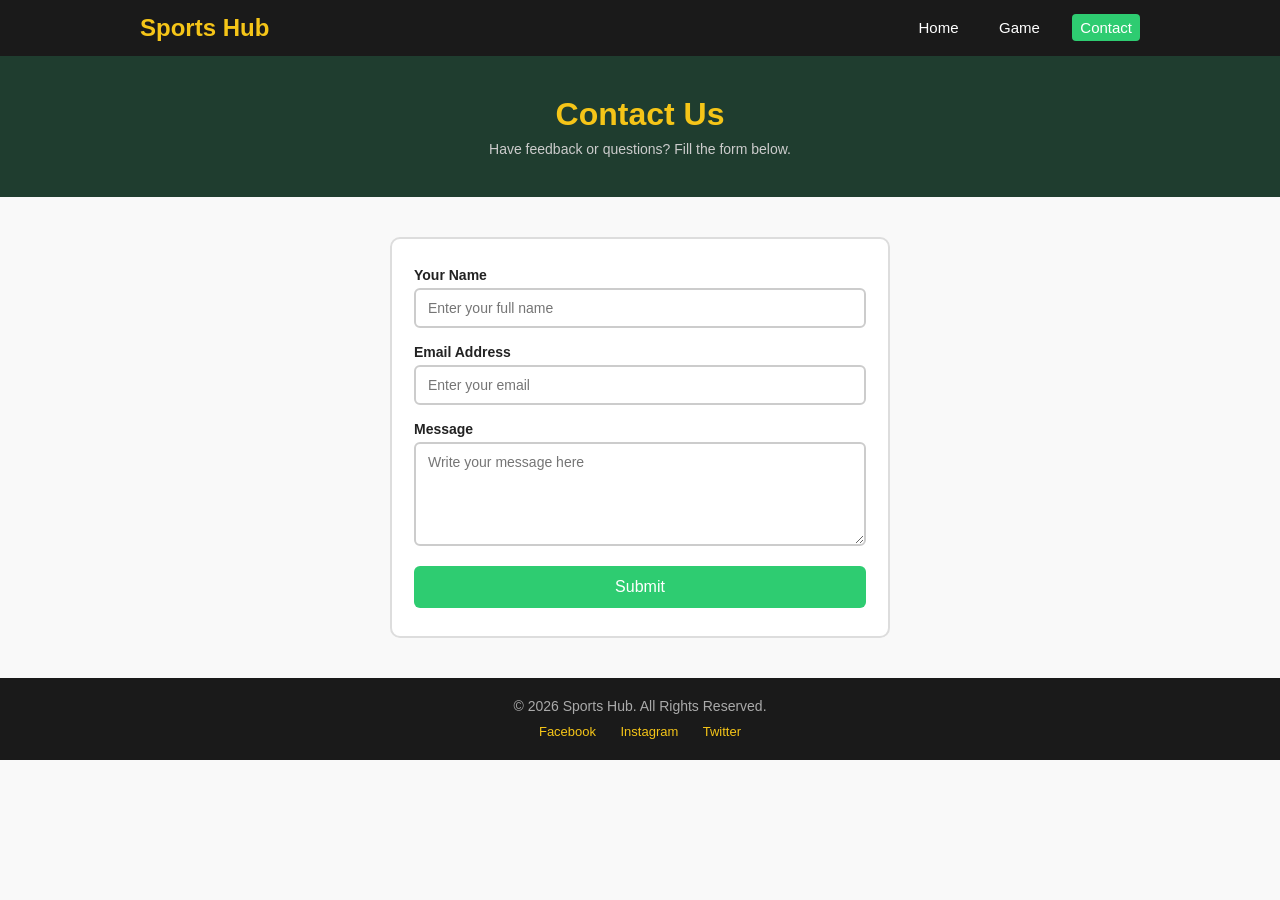
==== contact.html @ 27be4f6a "Refactor contact form structure and elements" ====
<!DOCTYPE html>
<html lang="en">
<head>
  <meta charset="UTF-8" />
  <meta name="viewport" content="width=device-width, initial-scale=1.0"/>
  <title>Sports Hub - Contact</title>
  <link rel="stylesheet" href="./CSS/style.css" />
</head>
<body>

<header>
  <div class="navbar">
    <h1 class="logo">Sports Hub</h1>
    <nav>
      <a href="index.html">Home</a>
      <a href="game.html">Game</a>
      <a href="contact.html" class="active">Contact</a>
    </nav>
  </div>
</header>

<div class="page-top">
  <h2>Contact Us</h2>
  <p>Have feedback or questions? Fill the form below.</p>
</div>

<div class="form-wrapper">

  <form id="contactForm">

    <div class="form-group">
      <label for="name">Your Name</label>
      <input type="text" id="name" placeholder="Enter your full name" />
      <span class="error-msg" id="name-error">Name cannot be empty</span>
    </div>

    <div class="form-group">
      <label for="email">Email Address</label>
      <input type="text" id="email" placeholder="Enter your email" />
      <span class="error-msg" id="email-error">Enter a valid email</span>
    </div>

    <div class="form-group">
      <label for="message">Message</label>
      <textarea id="message" rows="5" placeholder="Write your message here"></textarea>
      <span class="error-msg" id="message-error">Message cannot be empty</span>
    </div>

    <button type="submit" class="btn btn-full">Submit</button>

    <div id="form-result" class="form-result"></div>

  </form>

</div>

<footer>
    <p>© 2026 Sports Hub. All Rights Reserved.</p>
    <div class="footer-links">
      <a href="https://www.facebook.com/ICC" target="_blank">Facebook</a>
      <a href="https://www.instagram.com/efootball" target="_blank">Instagram</a>
      <a href="https://x.com/fifaworldcup" target="_blank">Twitter</a>
    </div>
  </footer>

<script src="./JS/contact.js"></script>
</body>
</html>
---- CSS/style.css ----
* {
  margin: 0;
  padding: 0;
  box-sizing: border-box;
}

body {
  font-family: Arial, sans-serif;
  background-color: #f9f9f9;
  color: #222;
}

header {
  background-color: #1a1a1a;
  padding: 14px 30px;
}

.navbar {
  display: flex;
  justify-content: space-between;
  align-items: center;
  max-width: 1000px;
  margin: auto;
}

.logo {
  color: #f5c518;
  font-size: 24px;
  font-weight: bold;
}

nav a {
  color: white;
  text-decoration: none;
  margin-left: 20px;
  font-size: 15px;
  padding: 5px 8px;
  border-radius: 4px;
}

nav a:hover,
nav a.active {
  background-color: #2ecc71;
}

.hero {
  background-color: #1f3d2f;
  color: white;
  text-align: center;
  padding: 80px 20px;
}

.hero h2 {
  font-size: 40px;
  color: #f5c518;
  margin-bottom: 12px;
}

.hero p {
  font-size: 16px;
  color: #ccc;
  margin-bottom: 24px;
}

.btn {
  background-color: #2ecc71;
  color: white;
  border: none;
  padding: 10px 22px;
  border-radius: 6px;
  font-size: 15px;
  cursor: pointer;
  text-decoration: none;
  display: inline-block;
  font-family: inherit;
}

.btn:hover {
  background-color: #27ae60;
}

.btn-gray {
  background-color: #555;
  margin-top: 12px;
}

.btn-gray:hover {
  background-color: #333;
}

.btn-full {
  width: 100%;
  padding: 12px;
  font-size: 16px;
}

.topics {
  max-width: 1000px;
  margin: 50px auto;
  padding: 0 20px;
  text-align: center;
}

.topics h2,
.team h2 {
  font-size: 32px;
  margin-bottom: 6px;
}

.subtitle {
  color: #777;
  margin-bottom: 28px;
  font-size: 14px;
}

.topics-grid {
  display: grid;
  grid-template-columns: repeat(auto-fit, minmax(160px, 1fr));
  gap: 16px;
}

.topic-card {
  background-color: white;
  border: 2px solid #2ecc71;
  border-radius: 8px;
  padding: 20px 14px;
}

.topic-card:hover {
  background-color: #eafaf1;
}

.topic-card h3 {
  font-size: 17px;
  margin-bottom: 6px;
}

.topic-card p {
  font-size: 13px;
  color: #555;
}

.team {
  background-color: #f0f0f0;
  padding: 50px 20px;
  text-align: center;
}

.team-grid {
  display: flex;
  justify-content: center;
  gap: 28px;
  flex-wrap: wrap;
  margin-top: 28px;
}

.member-card {
  background-color: white;
  border: 2px solid #ddd;
  border-radius: 10px;
  padding: 28px 22px;
  width: 230px;
  text-align: center;
}

.member-card:hover {
  border-color: #2ecc71;
}

.avatar {
  width: 68px;
  height: 68px;
  border-radius: 50%;
  background-color: #2ecc71;
  color: white;
  font-size: 22px;
  font-weight: bold;
  display: flex;
  align-items: center;
  justify-content: center;
  margin: 0 auto 12px;
}

.member-card h3 {
  font-size: 17px;
  margin-bottom: 6px;
}

.role {
  background-color: #2ecc71;
  color: white;
  padding: 3px 10px;
  border-radius: 12px;
  font-size: 12px;
  display: inline-block;
  margin-bottom: 8px;
}

.member-card p {
  font-size: 13px;
  color: #555;
}

footer {
  background-color: #1a1a1a;
  color: #aaa;
  text-align: center;
  padding: 20px;
}

footer p {
  margin-bottom: 8px;
  font-size: 14px;
}

.footer-links a {
  color: #f5c518;
  text-decoration: none;
  margin: 0 10px;
  font-size: 13px;
}

.footer-links a:hover {
  color: white;
}

.page-top {
  background-color: #1f3d2f;
  color: white;
  text-align: center;
  padding: 40px 20px;
}

.page-top h2 {
  font-size: 32px;
  color: #f5c518;
  margin-bottom: 8px;
}

.page-top p {
  font-size: 14px;
  color: #ccc;
}

.game-box {
  max-width: 660px;
  margin: 36px auto;
  padding: 28px 22px;
  background-color: white;
  border: 2px solid #ddd;
  border-radius: 10px;
}

.game-box h3 {
  font-size: 22px;
  margin-bottom: 6px;
}

.game-box > p {
  font-size: 14px;
  color: #555;
  margin-bottom: 18px;
}

.score-area {
  display: flex;
  justify-content: center;
  gap: 50px;
  background-color: #f0f0f0;
  padding: 14px;
  border-radius: 8px;
  margin-bottom: 20px;
  text-align: center;
}

.score-label {
  display: block;
  font-size: 12px;
  color: #888;
  font-weight: bold;
  margin-bottom: 4px;
}

.score-num {
  display: block;
  font-size: 36px;
  font-weight: bold;
  color: #2ecc71;
  transition: transform 0.2s;
}

.score-num.bump {
  transform: scale(1.4);
}

.goal-net {
  display: flex;
  border: 3px solid #333;
  border-radius: 4px;
  height: 78px;
  background-color: #e8f5e9;
  overflow: hidden;
}

.net-cell {
  flex: 1;
  display: flex;
  align-items: center;
  justify-content: center;
  font-size: 13px;
  font-weight: bold;
  color: #aaa;
  border-right: 2px dashed #ccc;
}

.net-cell:last-child {
  border-right: none;
}

.net-cell.goal-flash {
  background-color: #f5c518;
  color: #111;
}

.net-cell.save-flash {
  background-color: #ffcccc;
  color: #c0392b;
}

.gk-row {
  display: flex;
  justify-content: center;
  margin: 10px 0 16px;
}

.gk {
  width: 46px;
  height: 46px;
  border-radius: 50%;
  background-color: #2ecc71;
  color: white;
  font-size: 13px;
  font-weight: bold;
  display: flex;
  align-items: center;
  justify-content: center;
  transition: transform 0.4s ease;
}

.btn-row {
  display: flex;
  justify-content: center;
  gap: 12px;
  margin: 10px 0 14px;
}

.num-btn-row {
  display: flex;
  justify-content: center;
  gap: 10px;
  margin: 12px 0;
  flex-wrap: wrap;
}

.circle-btn {
  width: 50px;
  height: 50px;
  border-radius: 50%;
  padding: 0;
  font-size: 18px;
  font-weight: bold;
}

.result-box {
  min-height: 42px;
  padding: 10px 12px;
  border-radius: 6px;
  font-size: 15px;
  font-weight: bold;
  margin: 10px 0;
  text-align: center;
}

.result-box.goal,
.result-box.run {
  background-color: #d5f5e3;
  color: #1e8449;
}

.result-box.miss,
.result-box.out {
  background-color: #fde8e8;
  color: #c0392b;
}

.history-box {
  background-color: #f9f9f9;
  border: 1px solid #ddd;
  border-radius: 6px;
  padding: 12px 14px;
  margin: 14px 0;
}

.history-box h4 {
  font-size: 13px;
  color: #555;
  margin-bottom: 8px;
}

.history-box ul {
  list-style: none;
  display: flex;
  flex-wrap: wrap;
  gap: 6px;
}

.history-box ul li {
  background-color: white;
  border: 1px solid #ccc;
  border-radius: 4px;
  padding: 3px 10px;
  font-size: 12px;
  color: #333;
}

.vs-box {
  display: flex;
  justify-content: center;
  align-items: center;
  gap: 22px;
  background-color: #f0f0f0;
  padding: 14px;
  border-radius: 8px;
  margin: 14px 0;
  text-align: center;
}

.vs-side p {
  font-size: 12px;
  color: #888;
  margin-bottom: 4px;
}

.big-num {
  font-size: 52px;
  font-weight: bold;
  color: #2ecc71;
  display: block;
}

.vs-text {
  font-size: 20px;
  font-weight: bold;
  color: #bbb;
}

.form-wrapper {
  max-width: 500px;
  margin: 40px auto;
  padding: 28px 22px;
  background-color: white;
  border: 2px solid #ddd;
  border-radius: 10px;
}

.form-group {
  margin-bottom: 16px;
}

.form-group label {
  display: block;
  font-size: 14px;
  font-weight: bold;
  margin-bottom: 5px;
}

.form-group input,
.form-group textarea {
  width: 100%;
  padding: 10px 12px;
  border: 2px solid #ccc;
  border-radius: 6px;
  font-size: 14px;
  font-family: Arial, sans-serif;
  resize: vertical;
}

.form-group input:focus,
.form-group textarea:focus {
  outline: none;
  border-color: #2ecc71;
}

.form-group input.error-border,
.form-group textarea.error-border {
  border-color: #e74c3c;
}

.error-msg {
  display: none;
  color: #e74c3c;
  font-size: 12px;
  margin-top: 4px;
}

.error-msg.show {
  display: block;
}

.form-result {
  margin-top: 14px;
  padding: 12px;
  border-radius: 6px;
  font-weight: bold;
  text-align: center;
  font-size: 14px;
  display: none;
}

.form-result.success,
.form-result.error-result {
  display: block;
}

@media (max-width: 600px) {
  .topics-grid {
    grid-template-columns: repeat(auto-fit, minmax(160px, 1fr));
  }

  .hero h2 {
    font-size: 26px;
  }

  .navbar {
    flex-direction: column;
    gap: 10px;
  }

  .score-area {
    gap: 20px;
  }

  .btn-row {
    flex-wrap: wrap;
  }
}
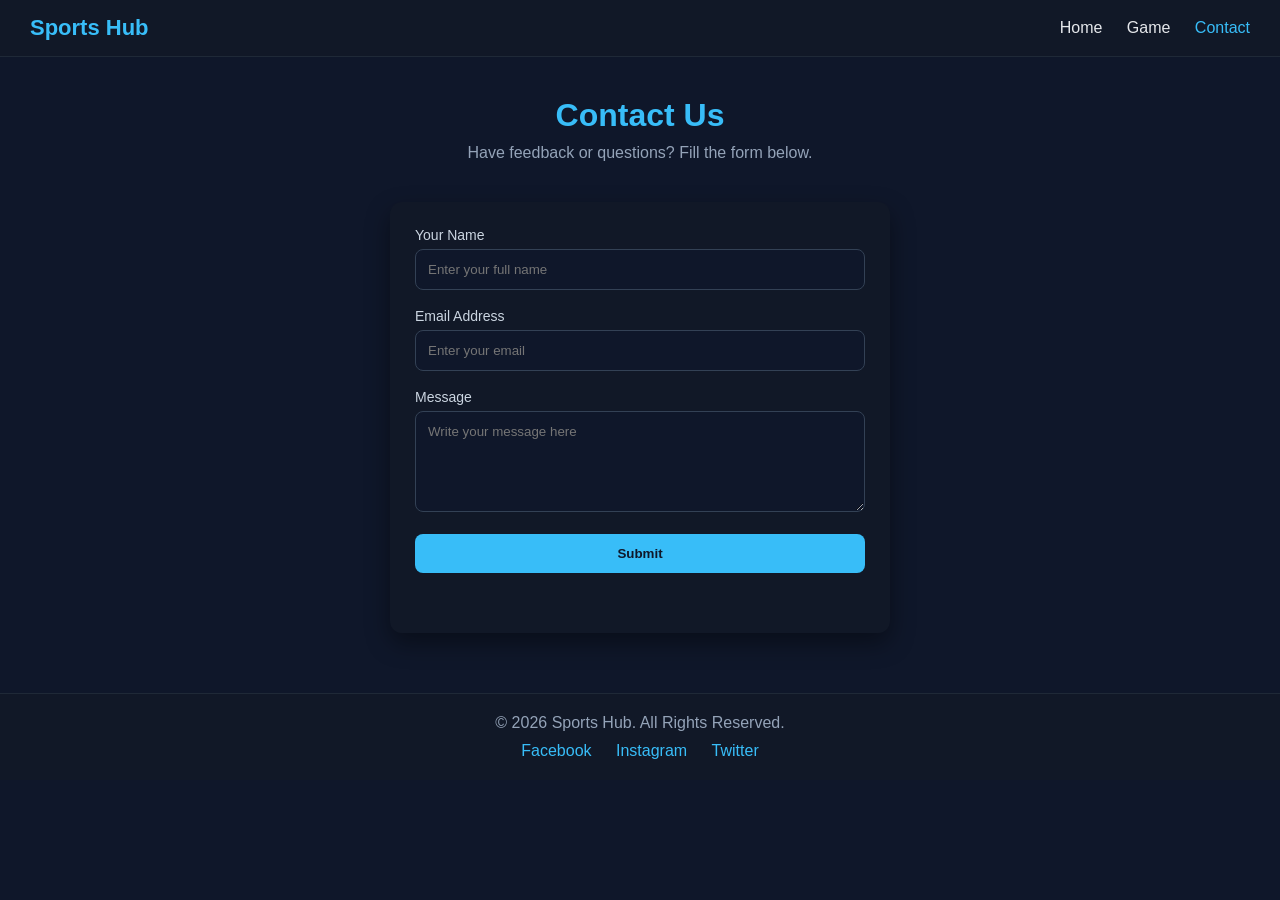
==== commit 4c0b3758: "Refactor contact.html for structure and validation" ====
--- a/CSS/style.css
+++ b/CSS/style.css
@@ -2,545 +2,198 @@
   margin: 0;
   padding: 0;
   box-sizing: border-box;
+  font-family: Arial, Helvetica, sans-serif;
 }
 
 body {
-  font-family: Arial, sans-serif;
-  background-color: #f9f9f9;
-  color: #222;
+  background: #0f172a;
+  color: #e5e7eb;
+  min-height: 100vh;
 }
 
 header {
-  background-color: #1a1a1a;
-  padding: 14px 30px;
+  background: #111827;
+  padding: 15px 30px;
+  position: sticky;
+  top: 0;
+  z-index: 1000;
+  border-bottom: 1px solid #1f2937;
 }
 
 .navbar {
   display: flex;
   justify-content: space-between;
   align-items: center;
-  max-width: 1000px;
-  margin: auto;
 }
 
 .logo {
-  color: #f5c518;
-  font-size: 24px;
+  color: #38bdf8;
+  font-size: 22px;
   font-weight: bold;
 }
 
 nav a {
-  color: white;
+  color: #e5e7eb;
   text-decoration: none;
   margin-left: 20px;
-  font-size: 15px;
-  padding: 5px 8px;
-  border-radius: 4px;
+  transition: 0.3s;
 }
 
 nav a:hover,
 nav a.active {
-  background-color: #2ecc71;
-}
-
-.hero {
-  background-color: #1f3d2f;
-  color: white;
-  text-align: center;
-  padding: 80px 20px;
-}
-
-.hero h2 {
-  font-size: 40px;
-  color: #f5c518;
-  margin-bottom: 12px;
-}
-
-.hero p {
-  font-size: 16px;
-  color: #ccc;
-  margin-bottom: 24px;
-}
-
-.btn {
-  background-color: #2ecc71;
-  color: white;
-  border: none;
-  padding: 10px 22px;
-  border-radius: 6px;
-  font-size: 15px;
-  cursor: pointer;
-  text-decoration: none;
-  display: inline-block;
-  font-family: inherit;
-}
-
-.btn:hover {
-  background-color: #27ae60;
-}
-
-.btn-gray {
-  background-color: #555;
-  margin-top: 12px;
-}
-
-.btn-gray:hover {
-  background-color: #333;
-}
-
-.btn-full {
-  width: 100%;
-  padding: 12px;
-  font-size: 16px;
-}
-
-.topics {
-  max-width: 1000px;
-  margin: 50px auto;
-  padding: 0 20px;
-  text-align: center;
-}
-
-.topics h2,
-.team h2 {
-  font-size: 32px;
-  margin-bottom: 6px;
-}
-
-.subtitle {
-  color: #777;
-  margin-bottom: 28px;
-  font-size: 14px;
-}
-
-.topics-grid {
-  display: grid;
-  grid-template-columns: repeat(auto-fit, minmax(160px, 1fr));
-  gap: 16px;
-}
-
-.topic-card {
-  background-color: white;
-  border: 2px solid #2ecc71;
-  border-radius: 8px;
-  padding: 20px 14px;
-}
-
-.topic-card:hover {
-  background-color: #eafaf1;
-}
-
-.topic-card h3 {
-  font-size: 17px;
-  margin-bottom: 6px;
-}
-
-.topic-card p {
-  font-size: 13px;
-  color: #555;
-}
-
-.team {
-  background-color: #f0f0f0;
-  padding: 50px 20px;
-  text-align: center;
-}
-
-.team-grid {
-  display: flex;
-  justify-content: center;
-  gap: 28px;
-  flex-wrap: wrap;
-  margin-top: 28px;
-}
-
-.member-card {
-  background-color: white;
-  border: 2px solid #ddd;
-  border-radius: 10px;
-  padding: 28px 22px;
-  width: 230px;
-  text-align: center;
-}
-
-.member-card:hover {
-  border-color: #2ecc71;
-}
-
-.avatar {
-  width: 68px;
-  height: 68px;
-  border-radius: 50%;
-  background-color: #2ecc71;
-  color: white;
-  font-size: 22px;
-  font-weight: bold;
-  display: flex;
-  align-items: center;
-  justify-content: center;
-  margin: 0 auto 12px;
-}
-
-.member-card h3 {
-  font-size: 17px;
-  margin-bottom: 6px;
-}
-
-.role {
-  background-color: #2ecc71;
-  color: white;
-  padding: 3px 10px;
-  border-radius: 12px;
-  font-size: 12px;
-  display: inline-block;
-  margin-bottom: 8px;
-}
-
-.member-card p {
-  font-size: 13px;
-  color: #555;
-}
-
-footer {
-  background-color: #1a1a1a;
-  color: #aaa;
-  text-align: center;
-  padding: 20px;
-}
-
-footer p {
-  margin-bottom: 8px;
-  font-size: 14px;
-}
-
-.footer-links a {
-  color: #f5c518;
-  text-decoration: none;
-  margin: 0 10px;
-  font-size: 13px;
-}
-
-.footer-links a:hover {
-  color: white;
+  color: #38bdf8;
 }
 
 .page-top {
-  background-color: #1f3d2f;
-  color: white;
   text-align: center;
   padding: 40px 20px;
 }
 
 .page-top h2 {
   font-size: 32px;
-  color: #f5c518;
-  margin-bottom: 8px;
+  margin-bottom: 10px;
+  color: #38bdf8;
 }
 
 .page-top p {
-  font-size: 14px;
-  color: #ccc;
+  color: #94a3b8;
 }
 
-.game-box {
-  max-width: 660px;
-  margin: 36px auto;
-  padding: 28px 22px;
-  background-color: white;
-  border: 2px solid #ddd;
-  border-radius: 10px;
+.form-wrapper {
+  width: 100%;
+  max-width: 500px;
+  margin: 0 auto 60px;
+  background: #111827;
+  padding: 25px;
+  border-radius: 12px;
+  box-shadow: 0 10px 25px rgba(0, 0, 0, 0.4);
 }
 
-.game-box h3 {
-  font-size: 22px;
-  margin-bottom: 6px;
-}
-
-.game-box > p {
-  font-size: 14px;
-  color: #555;
+.form-group {
   margin-bottom: 18px;
 }
 
-.score-area {
-  display: flex;
-  justify-content: center;
-  gap: 50px;
-  background-color: #f0f0f0;
-  padding: 14px;
-  border-radius: 8px;
-  margin-bottom: 20px;
-  text-align: center;
+label {
+  display: block;
+  margin-bottom: 6px;
+  font-size: 14px;
+  color: #cbd5e1;
 }
 
-.score-label {
-  display: block;
-  font-size: 12px;
-  color: #888;
-  font-weight: bold;
-  margin-bottom: 4px;
+input,
+textarea {
+  width: 100%;
+  padding: 12px;
+  border-radius: 8px;
+  border: 1px solid #334155;
+  background: #0f172a;
+  color: #e5e7eb;
+  outline: none;
+  transition: 0.3s;
 }
 
-.score-num {
-  display: block;
-  font-size: 36px;
-  font-weight: bold;
-  color: #2ecc71;
-  transition: transform 0.2s;
+input:focus,
+textarea:focus {
+  border-color: #38bdf8;
+  box-shadow: 0 0 5px #38bdf8;
 }
 
-.score-num.bump {
-  transform: scale(1.4);
-}
-
-.goal-net {
-  display: flex;
-  border: 3px solid #333;
-  border-radius: 4px;
-  height: 78px;
-  background-color: #e8f5e9;
-  overflow: hidden;
-}
-
-.net-cell {
-  flex: 1;
-  display: flex;
-  align-items: center;
-  justify-content: center;
-  font-size: 13px;
-  font-weight: bold;
-  color: #aaa;
-  border-right: 2px dashed #ccc;
-}
-
-.net-cell:last-child {
-  border-right: none;
-}
-
-.net-cell.goal-flash {
-  background-color: #f5c518;
-  color: #111;
-}
-
-.net-cell.save-flash {
-  background-color: #ffcccc;
-  color: #c0392b;
-}
-
-.gk-row {
-  display: flex;
-  justify-content: center;
-  margin: 10px 0 16px;
-}
-
-.gk {
-  width: 46px;
-  height: 46px;
-  border-radius: 50%;
-  background-color: #2ecc71;
-  color: white;
-  font-size: 13px;
-  font-weight: bold;
-  display: flex;
-  align-items: center;
-  justify-content: center;
-  transition: transform 0.4s ease;
-}
-
-.btn-row {
-  display: flex;
-  justify-content: center;
-  gap: 12px;
-  margin: 10px 0 14px;
-}
-
-.num-btn-row {
-  display: flex;
-  justify-content: center;
-  gap: 10px;
-  margin: 12px 0;
-  flex-wrap: wrap;
-}
-
-.circle-btn {
-  width: 50px;
-  height: 50px;
-  border-radius: 50%;
-  padding: 0;
-  font-size: 18px;
-  font-weight: bold;
-}
-
-.result-box {
-  min-height: 42px;
-  padding: 10px 12px;
-  border-radius: 6px;
-  font-size: 15px;
-  font-weight: bold;
-  margin: 10px 0;
-  text-align: center;
-}
-
-.result-box.goal,
-.result-box.run {
-  background-color: #d5f5e3;
-  color: #1e8449;
-}
-
-.result-box.miss,
-.result-box.out {
-  background-color: #fde8e8;
-  color: #c0392b;
-}
-
-.history-box {
-  background-color: #f9f9f9;
-  border: 1px solid #ddd;
-  border-radius: 6px;
-  padding: 12px 14px;
-  margin: 14px 0;
-}
-
-.history-box h4 {
-  font-size: 13px;
-  color: #555;
-  margin-bottom: 8px;
-}
-
-.history-box ul {
-  list-style: none;
-  display: flex;
-  flex-wrap: wrap;
-  gap: 6px;
-}
-
-.history-box ul li {
-  background-color: white;
-  border: 1px solid #ccc;
-  border-radius: 4px;
-  padding: 3px 10px;
-  font-size: 12px;
-  color: #333;
-}
-
-.vs-box {
-  display: flex;
-  justify-content: center;
-  align-items: center;
-  gap: 22px;
-  background-color: #f0f0f0;
-  padding: 14px;
-  border-radius: 8px;
-  margin: 14px 0;
-  text-align: center;
-}
-
-.vs-side p {
-  font-size: 12px;
-  color: #888;
-  margin-bottom: 4px;
-}
-
-.big-num {
-  font-size: 52px;
-  font-weight: bold;
-  color: #2ecc71;
-  display: block;
-}
-
-.vs-text {
-  font-size: 20px;
-  font-weight: bold;
-  color: #bbb;
-}
-
-.form-wrapper {
-  max-width: 500px;
-  margin: 40px auto;
-  padding: 28px 22px;
-  background-color: white;
-  border: 2px solid #ddd;
-  border-radius: 10px;
-}
-
-.form-group {
-  margin-bottom: 16px;
-}
-
-.form-group label {
-  display: block;
-  font-size: 14px;
-  font-weight: bold;
-  margin-bottom: 5px;
-}
-
-.form-group input,
-.form-group textarea {
-  width: 100%;
-  padding: 10px 12px;
-  border: 2px solid #ccc;
-  border-radius: 6px;
-  font-size: 14px;
-  font-family: Arial, sans-serif;
-  resize: vertical;
-}
-
-.form-group input:focus,
-.form-group textarea:focus {
-  outline: none;
-  border-color: #2ecc71;
-}
-
-.form-group input.error-border,
-.form-group textarea.error-border {
-  border-color: #e74c3c;
+.error-border {
+  border: 2px solid #ef4444 !important;
+  box-shadow: 0 0 6px #ef4444;
 }
 
 .error-msg {
   display: none;
-  color: #e74c3c;
   font-size: 12px;
-  margin-top: 4px;
+  color: #f87171;
+  margin-top: 5px;
 }
 
 .error-msg.show {
   display: block;
 }
 
+.btn {
+  padding: 12px 18px;
+  border: none;
+  border-radius: 8px;
+  cursor: pointer;
+  transition: 0.3s;
+  font-weight: bold;
+}
+
+.btn-full {
+  width: 100%;
+  background: #38bdf8;
+  color: #0f172a;
+}
+
+.btn-full:hover {
+  background: #0ea5e9;
+}
+
 .form-result {
-  margin-top: 14px;
-  padding: 12px;
-  border-radius: 6px;
+  margin-top: 15px;
+  text-align: center;
   font-weight: bold;
-  text-align: center;
-  font-size: 14px;
-  display: none;
+  padding: 10px;
+  border-radius: 8px;
+  opacity: 0;
+  transform: translateY(-5px);
+  transition: 0.3s ease;
 }
 
 .form-result.success,
 .form-result.error-result {
-  display: block;
+  opacity: 1;
+  transform: translateY(0);
+}
+
+.form-result.success {
+  background: rgba(34, 197, 94, 0.15);
+  color: #22c55e;
+  border: 1px solid #22c55e;
+}
+
+.form-result.error-result {
+  background: rgba(239, 68, 68, 0.15);
+  color: #ef4444;
+  border: 1px solid #ef4444;
+}
+
+footer {
+  text-align: center;
+  padding: 20px;
+  background: #111827;
+  border-top: 1px solid #1f2937;
+  color: #94a3b8;
+}
+
+.footer-links {
+  margin-top: 10px;
+}
+
+.footer-links a {
+  color: #38bdf8;
+  margin: 0 10px;
+  text-decoration: none;
+}
+
+.footer-links a:hover {
+  text-decoration: underline;
 }
 
 @media (max-width: 600px) {
-  .topics-grid {
-    grid-template-columns: repeat(auto-fit, minmax(160px, 1fr));
+  .navbar {
+    flex-direction: column;
   }
 
-  .hero h2 {
-    font-size: 26px;
+  nav {
+    margin-top: 10px;
   }
 
-  .navbar {
-    flex-direction: column;
-    gap: 10px;
-  }
-
-  .score-area {
-    gap: 20px;
-  }
-
-  .btn-row {
-    flex-wrap: wrap;
+  .form-wrapper {
+    margin: 20px;
   }
 }
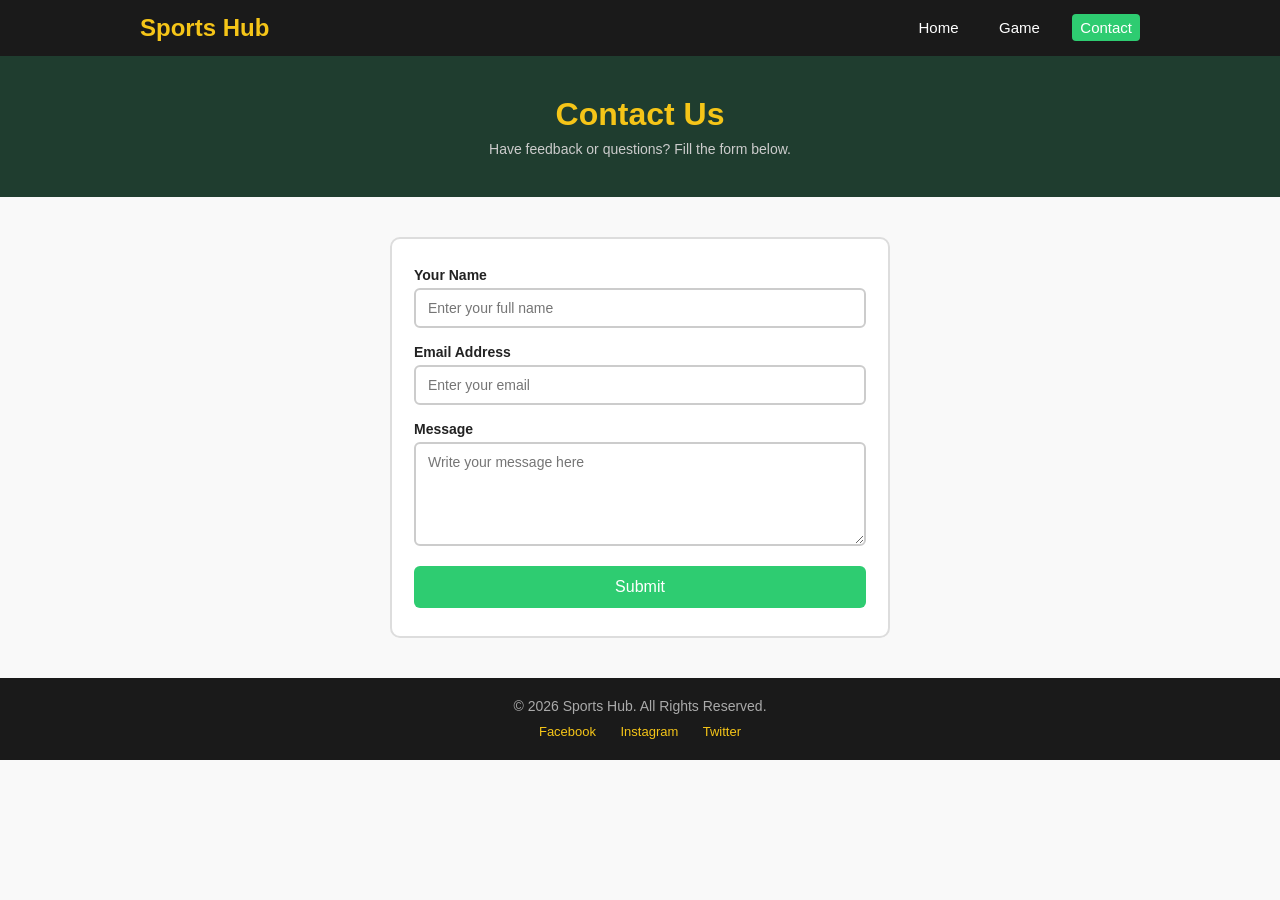
==== commit 751fc92c: "Update contact.html" ====
--- a/contact.html
+++ b/contact.html
@@ -8,25 +8,26 @@
 </head>
 <body>
 
-<header>
-  <div class="navbar">
-    <h1 class="logo">Sports Hub</h1>
-    <nav>
-      <a href="index.html">Home</a>
-      <a href="game.html">Game</a>
-      <a href="contact.html" class="active">Contact</a>
-    </nav>
+
+  <header>
+    <div class="navbar">
+      <h1 class="logo">Sports Hub</h1>
+      <nav>
+        <a href="index.html">Home</a>
+        <a href="game.html">Game</a>
+        <a href="contact.html" class="active">Contact</a>
+      </nav>
+    </div>
+  </header>
+
+
+  <div class="page-top">
+    <h2>Contact Us</h2>
+    <p>Have feedback or questions? Fill the form below.</p>
   </div>
-</header>
 
-<div class="page-top">
-  <h2>Contact Us</h2>
-  <p>Have feedback or questions? Fill the form below.</p>
-</div>
-
-<div class="form-wrapper">
-
-  <form id="contactForm">
+ 
+  <div class="form-wrapper">
 
     <div class="form-group">
       <label for="name">Your Name</label>
@@ -37,7 +38,7 @@
     <div class="form-group">
       <label for="email">Email Address</label>
       <input type="text" id="email" placeholder="Enter your email" />
-      <span class="error-msg" id="email-error">Enter a valid email</span>
+      <span class="error-msg" id="email-error">Email must contain @</span>
     </div>
 
     <div class="form-group">
@@ -46,23 +47,22 @@
       <span class="error-msg" id="message-error">Message cannot be empty</span>
     </div>
 
-    <button type="submit" class="btn btn-full">Submit</button>
+    <button class="btn btn-full" onclick="validateForm()">Submit</button>
 
     <div id="form-result" class="form-result"></div>
 
-  </form>
+  </div>
 
-</div>
 
-<footer>
+  <footer>
     <p>© 2026 Sports Hub. All Rights Reserved.</p>
     <div class="footer-links">
       <a href="https://www.facebook.com/ICC" target="_blank">Facebook</a>
       <a href="https://www.instagram.com/efootball" target="_blank">Instagram</a>
-      <a href="https://x.com/fifaworldcup" target="_blank">Twitter</a>
+      <a href="https://www.twitter.com/fifaworldcup" target="_blank">Twitter</a>
     </div>
   </footer>
 
-<script src="./JS/contact.js"></script>
+  <script src="./JS/contact.js"></script>
 </body>
 </html>
--- a/CSS/style.css
+++ b/CSS/style.css
@@ -2,198 +2,543 @@
   margin: 0;
   padding: 0;
   box-sizing: border-box;
-  font-family: Arial, Helvetica, sans-serif;
 }
 
 body {
-  background: #0f172a;
-  color: #e5e7eb;
-  min-height: 100vh;
+  font-family: Arial, sans-serif;
+  background-color: #f9f9f9;
+  color: #222;
 }
 
 header {
-  background: #111827;
-  padding: 15px 30px;
-  position: sticky;
-  top: 0;
-  z-index: 1000;
-  border-bottom: 1px solid #1f2937;
+  background-color: #1a1a1a;
+  padding: 14px 30px;
 }
 
 .navbar {
   display: flex;
   justify-content: space-between;
   align-items: center;
+  max-width: 1000px;
+  margin: auto;
 }
 
 .logo {
-  color: #38bdf8;
-  font-size: 22px;
+  color: #f5c518;
+  font-size: 24px;
   font-weight: bold;
 }
 
 nav a {
-  color: #e5e7eb;
+  color: white;
   text-decoration: none;
   margin-left: 20px;
-  transition: 0.3s;
-}
-
-nav a:hover,
-nav a.active {
-  color: #38bdf8;
+  font-size: 15px;
+  padding: 5px 8px;
+  border-radius: 4px;
+}
+
+nav a:hover, nav a.active {
+  background-color: #2ecc71;
+}
+
+.hero {
+  background-color: #1f3d2f;
+  color: white;
+  text-align: center;
+  padding: 80px 20px;
+}
+
+.hero h2 {
+  font-size: 40px;
+  color: #f5c518;
+  margin-bottom: 12px;
+}
+
+.hero p {
+  font-size: 16px;
+  color: #ccc;
+  margin-bottom: 24px;
+}
+
+.btn {
+  background-color: #2ecc71;
+  color: white;
+  border: none;
+  padding: 10px 22px;
+  border-radius: 6px;
+  font-size: 15px;
+  cursor: pointer;
+  text-decoration: none;
+  display: inline-block;
+}
+
+.btn:hover {
+  background-color: #27ae60;
+}
+
+.btn-gray {
+  background-color: #555;
+  margin-top: 12px;
+}
+
+.btn-gray:hover {
+  background-color: #333;
+}
+
+.btn-full {
+  width: 100%;
+  padding: 12px;
+  font-size: 16px;
+}
+
+.topics {
+  max-width: 1000px;
+  margin: 50px auto;
+  padding: 0 20px;
+  text-align: center;
+}
+
+.topics h2, .team h2 {
+  font-size: 32px;
+  margin-bottom: 6px;
+}
+
+.subtitle {
+  color: #777;
+  margin-bottom: 28px;
+  font-size: 14px;
+}
+
+.topics-grid {
+  display: grid;
+  grid-template-columns: repeat(3, 1fr);
+  gap: 16px;
+}
+
+.topic-card {
+  background-color: white;
+  border: 2px solid #2ecc71;
+  border-radius: 8px;
+  padding: 20px 14px;
+}
+
+.topic-card:hover {
+  background-color: #eafaf1;
+}
+
+.topic-card h3 {
+  font-size: 17px;
+  margin-bottom: 6px;
+}
+
+.topic-card p {
+  font-size: 13px;
+  color: #555;
+}
+
+.team {
+  background-color: #f0f0f0;
+  padding: 50px 20px;
+  text-align: center;
+}
+
+.team-grid {
+  display: flex;
+  justify-content: center;
+  gap: 28px;
+  flex-wrap: wrap;
+  margin-top: 28px;
+}
+
+.member-card {
+  background-color: white;
+  border: 2px solid #ddd;
+  border-radius: 10px;
+  padding: 28px 22px;
+  width: 230px;
+  text-align: center;
+}
+
+.member-card:hover {
+  border-color: #2ecc71;
+}
+
+.avatar {
+  width: 68px;
+  height: 68px;
+  border-radius: 50%;
+  background-color: #2ecc71;
+  color: white;
+  font-size: 22px;
+  font-weight: bold;
+  display: flex;
+  align-items: center;
+  justify-content: center;
+  margin: 0 auto 12px;
+}
+
+.member-card h3 {
+  font-size: 17px;
+  margin-bottom: 6px;
+}
+
+.role {
+  background-color: #2ecc71;
+  color: white;
+  padding: 3px 10px;
+  border-radius: 12px;
+  font-size: 12px;
+  display: inline-block;
+  margin-bottom: 8px;
+}
+
+.member-card p {
+  font-size: 13px;
+  color: #555;
+}
+
+footer {
+  background-color: #1a1a1a;
+  color: #aaa;
+  text-align: center;
+  padding: 20px;
+}
+
+footer p {
+  margin-bottom: 8px;
+  font-size: 14px;
+}
+
+.footer-links a {
+  color: #f5c518;
+  text-decoration: none;
+  margin: 0 10px;
+  font-size: 13px;
+}
+
+.footer-links a:hover {
+  color: white;
 }
 
 .page-top {
+  background-color: #1f3d2f;
+  color: white;
   text-align: center;
   padding: 40px 20px;
 }
 
 .page-top h2 {
   font-size: 32px;
-  margin-bottom: 10px;
-  color: #38bdf8;
+  color: #f5c518;
+  margin-bottom: 8px;
 }
 
 .page-top p {
-  color: #94a3b8;
+  font-size: 14px;
+  color: #ccc;
+}
+
+.game-box {
+  max-width: 660px;
+  margin: 36px auto;
+  padding: 28px 22px;
+  background-color: white;
+  border: 2px solid #ddd;
+  border-radius: 10px;
+}
+
+.game-box h3 {
+  font-size: 22px;
+  margin-bottom: 6px;
+}
+
+.game-box > p {
+  font-size: 14px;
+  color: #555;
+  margin-bottom: 18px;
+}
+
+.score-area {
+  display: flex;
+  justify-content: center;
+  gap: 50px;
+  background-color: #f0f0f0;
+  padding: 14px;
+  border-radius: 8px;
+  margin-bottom: 20px;
+  text-align: center;
+}
+
+.score-label {
+  display: block;
+  font-size: 12px;
+  color: #888;
+  font-weight: bold;
+  margin-bottom: 4px;
+}
+
+.score-num {
+  display: block;
+  font-size: 36px;
+  font-weight: bold;
+  color: #2ecc71;
+  transition: transform 0.2s;
+}
+
+.score-num.bump {
+  transform: scale(1.4);
+}
+
+.goal-net {
+  display: flex;
+  border: 3px solid #333;
+  border-radius: 4px;
+  height: 78px;
+  background-color: #e8f5e9;
+  overflow: hidden;
+}
+
+.net-cell {
+  flex: 1;
+  display: flex;
+  align-items: center;
+  justify-content: center;
+  font-size: 13px;
+  font-weight: bold;
+  color: #aaa;
+  border-right: 2px dashed #ccc;
+}
+
+.net-cell:last-child {
+  border-right: none;
+}
+
+.net-cell.goal-flash {
+  background-color: #f5c518;
+  color: #111;
+}
+
+.net-cell.save-flash {
+  background-color: #ffcccc;
+  color: #c0392b;
+}
+
+.gk-row {
+  display: flex;
+  justify-content: center;
+  margin: 10px 0 16px;
+}
+
+.gk {
+  width: 46px;
+  height: 46px;
+  border-radius: 50%;
+  background-color: #2ecc71;
+  color: white;
+  font-size: 13px;
+  font-weight: bold;
+  display: flex;
+  align-items: center;
+  justify-content: center;
+  transition: transform 0.4s ease;
+}
+
+.btn-row {
+  display: flex;
+  justify-content: center;
+  gap: 12px;
+  margin: 10px 0 14px;
+}
+
+.num-btn-row {
+  display: flex;
+  justify-content: center;
+  gap: 10px;
+  margin: 12px 0;
+  flex-wrap: wrap;
+}
+
+.circle-btn {
+  width: 50px;
+  height: 50px;
+  border-radius: 50%;
+  padding: 0;
+  font-size: 18px;
+  font-weight: bold;
+}
+
+.result-box {
+  min-height: 42px;
+  padding: 10px 12px;
+  border-radius: 6px;
+  font-size: 15px;
+  font-weight: bold;
+  margin: 10px 0;
+  text-align: center;
+}
+
+.result-box.goal, .result-box.run {
+  background-color: #d5f5e3;
+  color: #1e8449;
+}
+
+.result-box.miss, .result-box.out {
+  background-color: #fde8e8;
+  color: #c0392b;
+}
+
+.history-box {
+  background-color: #f9f9f9;
+  border: 1px solid #ddd;
+  border-radius: 6px;
+  padding: 12px 14px;
+  margin: 14px 0;
+}
+
+.history-box h4 {
+  font-size: 13px;
+  color: #555;
+  margin-bottom: 8px;
+}
+
+.history-box ul {
+  list-style: none;
+  display: flex;
+  flex-wrap: wrap;
+  gap: 6px;
+}
+
+.history-box ul li {
+  background-color: white;
+  border: 1px solid #ccc;
+  border-radius: 4px;
+  padding: 3px 10px;
+  font-size: 12px;
+  color: #333;
+}
+
+.vs-box {
+  display: flex;
+  justify-content: center;
+  align-items: center;
+  gap: 22px;
+  background-color: #f0f0f0;
+  padding: 14px;
+  border-radius: 8px;
+  margin: 14px 0;
+  text-align: center;
+}
+
+.vs-side p {
+  font-size: 12px;
+  color: #888;
+  margin-bottom: 4px;
+}
+
+.big-num {
+  font-size: 52px;
+  font-weight: bold;
+  color: #2ecc71;
+  display: block;
+}
+
+.vs-text {
+  font-size: 20px;
+  font-weight: bold;
+  color: #bbb;
 }
 
 .form-wrapper {
+  max-width: 500px;
+  margin: 40px auto;
+  padding: 28px 22px;
+  background-color: white;
+  border: 2px solid #ddd;
+  border-radius: 10px;
+}
+
+.form-group {
+  margin-bottom: 16px;
+}
+
+.form-group label {
+  display: block;
+  font-size: 14px;
+  font-weight: bold;
+  margin-bottom: 5px;
+}
+
+.form-group input,
+.form-group textarea {
   width: 100%;
-  max-width: 500px;
-  margin: 0 auto 60px;
-  background: #111827;
-  padding: 25px;
-  border-radius: 12px;
-  box-shadow: 0 10px 25px rgba(0, 0, 0, 0.4);
-}
-
-.form-group {
-  margin-bottom: 18px;
-}
-
-label {
-  display: block;
-  margin-bottom: 6px;
-  font-size: 14px;
-  color: #cbd5e1;
-}
-
-input,
-textarea {
-  width: 100%;
-  padding: 12px;
-  border-radius: 8px;
-  border: 1px solid #334155;
-  background: #0f172a;
-  color: #e5e7eb;
+  padding: 10px 12px;
+  border: 2px solid #ccc;
+  border-radius: 6px;
+  font-size: 14px;
+  font-family: Arial, sans-serif;
+  resize: vertical;
+}
+
+.form-group input:focus,
+.form-group textarea:focus {
   outline: none;
-  transition: 0.3s;
-}
-
-input:focus,
-textarea:focus {
-  border-color: #38bdf8;
-  box-shadow: 0 0 5px #38bdf8;
-}
-
-.error-border {
-  border: 2px solid #ef4444 !important;
-  box-shadow: 0 0 6px #ef4444;
+  border-color: #2ecc71;
+}
+
+.form-group input.error-border,
+.form-group textarea.error-border {
+  border-color: #e74c3c;
 }
 
 .error-msg {
   display: none;
+  color: #e74c3c;
   font-size: 12px;
-  color: #f87171;
-  margin-top: 5px;
+  margin-top: 4px;
 }
 
 .error-msg.show {
   display: block;
 }
 
-.btn {
-  padding: 12px 18px;
-  border: none;
-  border-radius: 8px;
-  cursor: pointer;
-  transition: 0.3s;
-  font-weight: bold;
-}
-
-.btn-full {
-  width: 100%;
-  background: #38bdf8;
-  color: #0f172a;
-}
-
-.btn-full:hover {
-  background: #0ea5e9;
-}
-
 .form-result {
-  margin-top: 15px;
-  text-align: center;
-  font-weight: bold;
-  padding: 10px;
-  border-radius: 8px;
-  opacity: 0;
-  transform: translateY(-5px);
-  transition: 0.3s ease;
-}
-
-.form-result.success,
+  margin-top: 14px;
+  padding: 12px;
+  border-radius: 6px;
+  font-weight: bold;
+  text-align: center;
+  display: none;
+  font-size: 14px;
+}
+
+.form-result.success {
+  background-color: #d5f5e3;
+  color: #1e8449;
+  display: block;
+}
+
 .form-result.error-result {
-  opacity: 1;
-  transform: translateY(0);
-}
-
-.form-result.success {
-  background: rgba(34, 197, 94, 0.15);
-  color: #22c55e;
-  border: 1px solid #22c55e;
-}
-
-.form-result.error-result {
-  background: rgba(239, 68, 68, 0.15);
-  color: #ef4444;
-  border: 1px solid #ef4444;
-}
-
-footer {
-  text-align: center;
-  padding: 20px;
-  background: #111827;
-  border-top: 1px solid #1f2937;
-  color: #94a3b8;
-}
-
-.footer-links {
-  margin-top: 10px;
-}
-
-.footer-links a {
-  color: #38bdf8;
-  margin: 0 10px;
-  text-decoration: none;
-}
-
-.footer-links a:hover {
-  text-decoration: underline;
+  background-color: #fde8e8;
+  color: #c0392b;
+  display: block;
 }
 
 @media (max-width: 600px) {
+  .topics-grid {
+    grid-template-columns: repeat(2, 1fr);
+  }
+  .hero h2 {
+    font-size: 26px;
+  }
   .navbar {
     flex-direction: column;
+    gap: 10px;
   }
-
-  nav {
-    margin-top: 10px;
+  .score-area {
+    gap: 20px;
   }
-
-  .form-wrapper {
-    margin: 20px;
+  .btn-row {
+    flex-wrap: wrap;
   }
 }
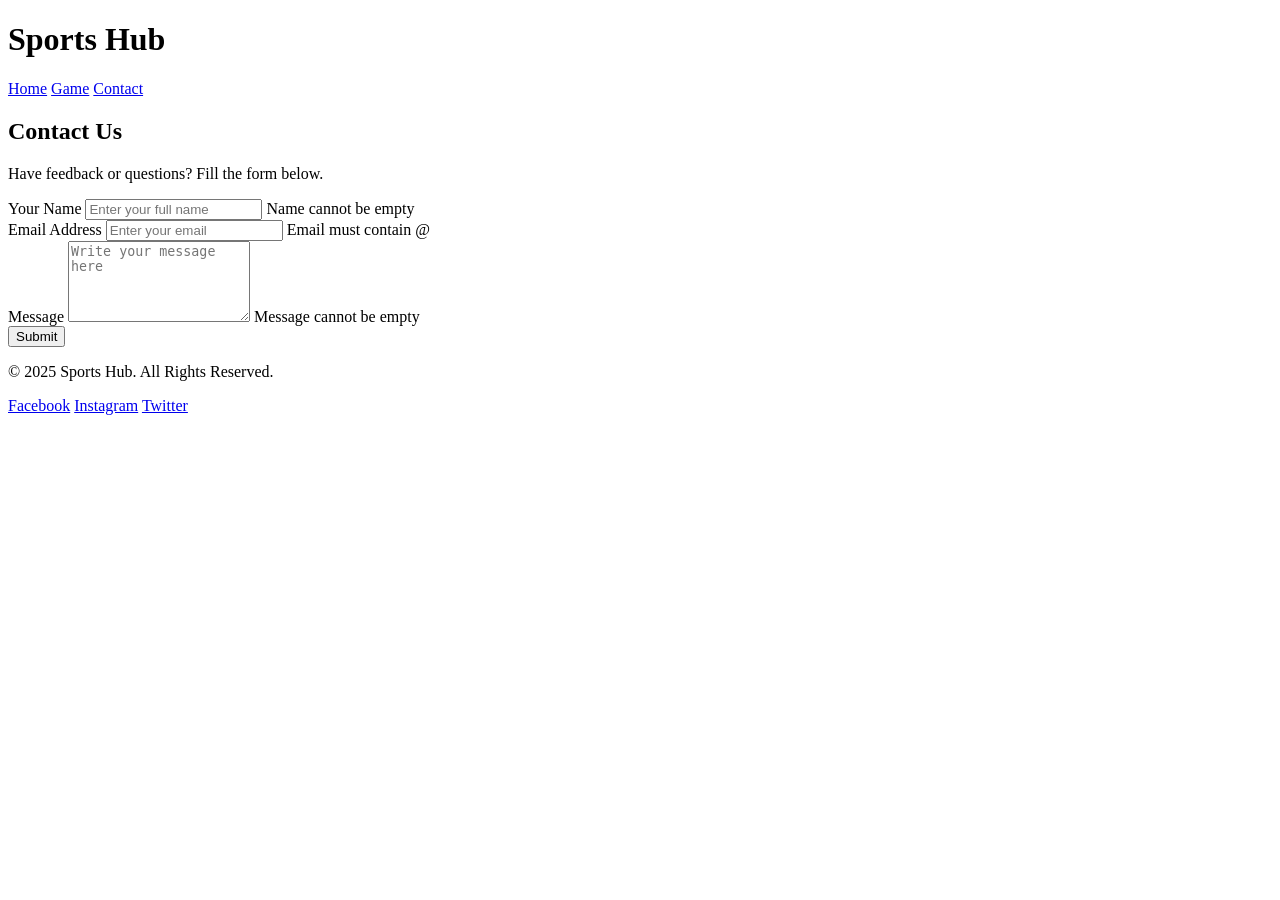
==== commit d81ff40f: "My local changes" ====
--- a/contact.html
+++ b/contact.html
@@ -4,10 +4,9 @@
   <meta charset="UTF-8" />
   <meta name="viewport" content="width=device-width, initial-scale=1.0"/>
   <title>Sports Hub - Contact</title>
-  <link rel="stylesheet" href="./CSS/style.css" />
+  <link rel="stylesheet" href="CSS/style.css0" />
 </head>
 <body>
-
 
   <header>
     <div class="navbar">
@@ -55,14 +54,14 @@
 
 
   <footer>
-    <p>© 2026 Sports Hub. All Rights Reserved.</p>
+    <p>© 2025 Sports Hub. All Rights Reserved.</p>
     <div class="footer-links">
-      <a href="https://www.facebook.com/ICC" target="_blank">Facebook</a>
-      <a href="https://www.instagram.com/efootball" target="_blank">Instagram</a>
-      <a href="https://www.twitter.com/fifaworldcup" target="_blank">Twitter</a>
+      <a href="https://www.facebook.com" target="_blank">Facebook</a>
+      <a href="https://www.instagram.com" target="_blank">Instagram</a>
+      <a href="https://www.twitter.com" target="_blank">Twitter</a>
     </div>
   </footer>
 
-  <script src="./JS/contact.js"></script>
+  <script src="JS/contact.js"></script>
 </body>
-</html>
+</html>
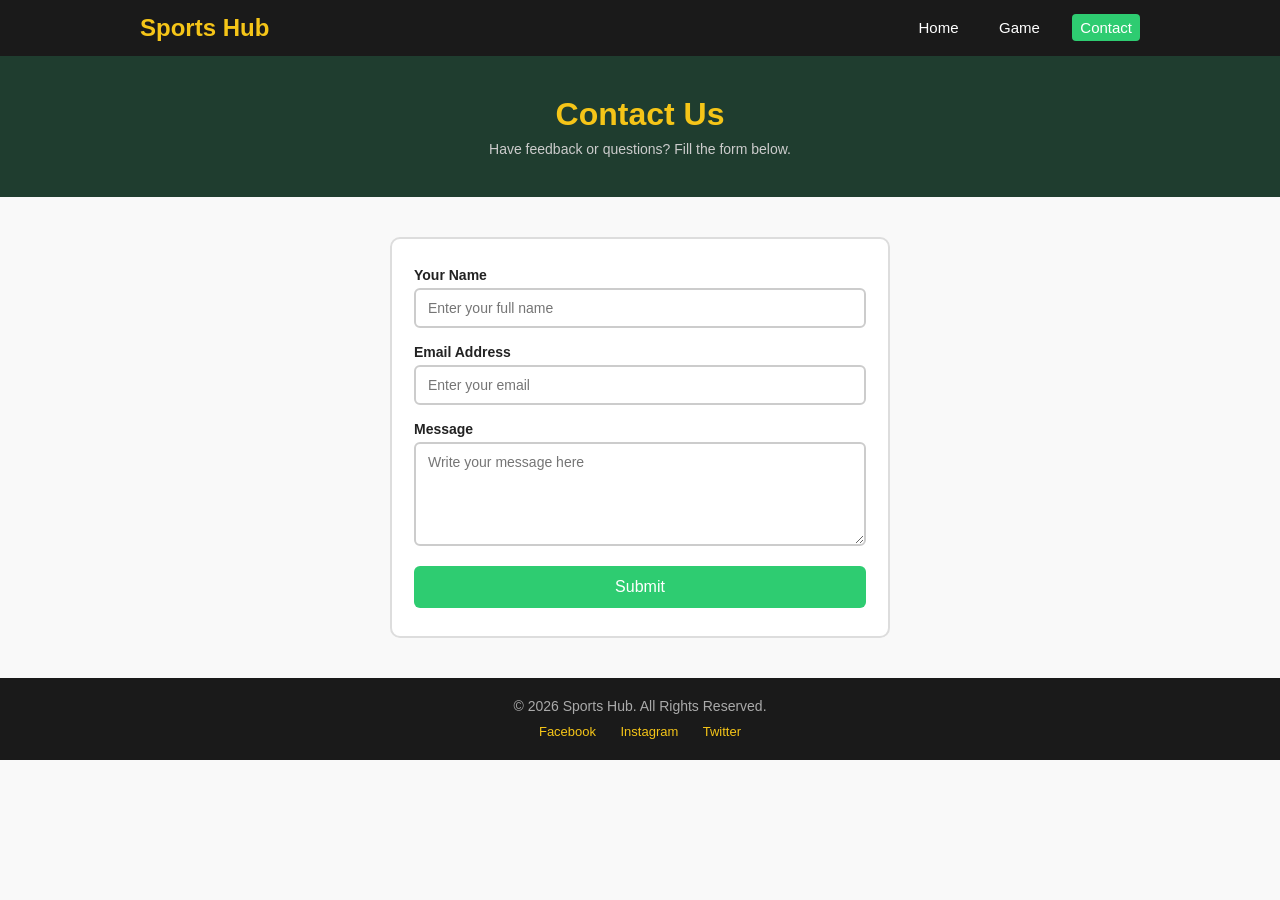
==== commit 8e5284a8: "Resolved merge conflict in contact.html" ====
--- a/contact.html
+++ b/contact.html
@@ -4,9 +4,11 @@
   <meta charset="UTF-8" />
   <meta name="viewport" content="width=device-width, initial-scale=1.0"/>
   <title>Sports Hub - Contact</title>
-  <link rel="stylesheet" href="CSS/style.css0" />
+  <link rel="stylesheet" href="./CSS/style.css" />
+
 </head>
 <body>
+
 
   <header>
     <div class="navbar">
@@ -54,14 +56,14 @@
 
 
   <footer>
-    <p>© 2025 Sports Hub. All Rights Reserved.</p>
+    <p>© 2026 Sports Hub. All Rights Reserved.</p>
     <div class="footer-links">
-      <a href="https://www.facebook.com" target="_blank">Facebook</a>
-      <a href="https://www.instagram.com" target="_blank">Instagram</a>
-      <a href="https://www.twitter.com" target="_blank">Twitter</a>
+      <a href="https://www.facebook.com/ICC" target="_blank">Facebook</a>
+      <a href="https://www.instagram.com/efootball" target="_blank">Instagram</a>
+      <a href="https://www.twitter.com/fifaworldcup" target="_blank">Twitter</a>
     </div>
   </footer>
 
-  <script src="JS/contact.js"></script>
+  <script src="./JS/contact.js"></script>
 </body>
-</html>+</html>
--- a/CSS/style.css
+++ b/CSS/style.css
@@ -0,0 +1,544 @@
+* {
+  margin: 0;
+  padding: 0;
+  box-sizing: border-box;
+}
+
+body {
+  font-family: Arial, sans-serif;
+  background-color: #f9f9f9;
+  color: #222;
+}
+
+header {
+  background-color: #1a1a1a;
+  padding: 14px 30px;
+}
+
+.navbar {
+  display: flex;
+  justify-content: space-between;
+  align-items: center;
+  max-width: 1000px;
+  margin: auto;
+}
+
+.logo {
+  color: #f5c518;
+  font-size: 24px;
+  font-weight: bold;
+}
+
+nav a {
+  color: white;
+  text-decoration: none;
+  margin-left: 20px;
+  font-size: 15px;
+  padding: 5px 8px;
+  border-radius: 4px;
+}
+
+nav a:hover, nav a.active {
+  background-color: #2ecc71;
+}
+
+.hero {
+  background-color: #1f3d2f;
+  color: white;
+  text-align: center;
+  padding: 80px 20px;
+}
+
+.hero h2 {
+  font-size: 40px;
+  color: #f5c518;
+  margin-bottom: 12px;
+}
+
+.hero p {
+  font-size: 16px;
+  color: #ccc;
+  margin-bottom: 24px;
+}
+
+.btn {
+  background-color: #2ecc71;
+  color: white;
+  border: none;
+  padding: 10px 22px;
+  border-radius: 6px;
+  font-size: 15px;
+  cursor: pointer;
+  text-decoration: none;
+  display: inline-block;
+}
+
+.btn:hover {
+  background-color: #27ae60;
+}
+
+.btn-gray {
+  background-color: #555;
+  margin-top: 12px;
+}
+
+.btn-gray:hover {
+  background-color: #333;
+}
+
+.btn-full {
+  width: 100%;
+  padding: 12px;
+  font-size: 16px;
+}
+
+.topics {
+  max-width: 1000px;
+  margin: 50px auto;
+  padding: 0 20px;
+  text-align: center;
+}
+
+.topics h2, .team h2 {
+  font-size: 32px;
+  margin-bottom: 6px;
+}
+
+.subtitle {
+  color: #777;
+  margin-bottom: 28px;
+  font-size: 14px;
+}
+
+.topics-grid {
+  display: grid;
+  grid-template-columns: repeat(3, 1fr);
+  gap: 16px;
+}
+
+.topic-card {
+  background-color: white;
+  border: 2px solid #2ecc71;
+  border-radius: 8px;
+  padding: 20px 14px;
+}
+
+.topic-card:hover {
+  background-color: #eafaf1;
+}
+
+.topic-card h3 {
+  font-size: 17px;
+  margin-bottom: 6px;
+}
+
+.topic-card p {
+  font-size: 13px;
+  color: #555;
+}
+
+.team {
+  background-color: #f0f0f0;
+  padding: 50px 20px;
+  text-align: center;
+}
+
+.team-grid {
+  display: flex;
+  justify-content: center;
+  gap: 28px;
+  flex-wrap: wrap;
+  margin-top: 28px;
+}
+
+.member-card {
+  background-color: white;
+  border: 2px solid #ddd;
+  border-radius: 10px;
+  padding: 28px 22px;
+  width: 230px;
+  text-align: center;
+}
+
+.member-card:hover {
+  border-color: #2ecc71;
+}
+
+.avatar {
+  width: 68px;
+  height: 68px;
+  border-radius: 50%;
+  background-color: #2ecc71;
+  color: white;
+  font-size: 22px;
+  font-weight: bold;
+  display: flex;
+  align-items: center;
+  justify-content: center;
+  margin: 0 auto 12px;
+}
+
+.member-card h3 {
+  font-size: 17px;
+  margin-bottom: 6px;
+}
+
+.role {
+  background-color: #2ecc71;
+  color: white;
+  padding: 3px 10px;
+  border-radius: 12px;
+  font-size: 12px;
+  display: inline-block;
+  margin-bottom: 8px;
+}
+
+.member-card p {
+  font-size: 13px;
+  color: #555;
+}
+
+footer {
+  background-color: #1a1a1a;
+  color: #aaa;
+  text-align: center;
+  padding: 20px;
+}
+
+footer p {
+  margin-bottom: 8px;
+  font-size: 14px;
+}
+
+.footer-links a {
+  color: #f5c518;
+  text-decoration: none;
+  margin: 0 10px;
+  font-size: 13px;
+}
+
+.footer-links a:hover {
+  color: white;
+}
+
+.page-top {
+  background-color: #1f3d2f;
+  color: white;
+  text-align: center;
+  padding: 40px 20px;
+}
+
+.page-top h2 {
+  font-size: 32px;
+  color: #f5c518;
+  margin-bottom: 8px;
+}
+
+.page-top p {
+  font-size: 14px;
+  color: #ccc;
+}
+
+.game-box {
+  max-width: 660px;
+  margin: 36px auto;
+  padding: 28px 22px;
+  background-color: white;
+  border: 2px solid #ddd;
+  border-radius: 10px;
+}
+
+.game-box h3 {
+  font-size: 22px;
+  margin-bottom: 6px;
+}
+
+.game-box > p {
+  font-size: 14px;
+  color: #555;
+  margin-bottom: 18px;
+}
+
+.score-area {
+  display: flex;
+  justify-content: center;
+  gap: 50px;
+  background-color: #f0f0f0;
+  padding: 14px;
+  border-radius: 8px;
+  margin-bottom: 20px;
+  text-align: center;
+}
+
+.score-label {
+  display: block;
+  font-size: 12px;
+  color: #888;
+  font-weight: bold;
+  margin-bottom: 4px;
+}
+
+.score-num {
+  display: block;
+  font-size: 36px;
+  font-weight: bold;
+  color: #2ecc71;
+  transition: transform 0.2s;
+}
+
+.score-num.bump {
+  transform: scale(1.4);
+}
+
+.goal-net {
+  display: flex;
+  border: 3px solid #333;
+  border-radius: 4px;
+  height: 78px;
+  background-color: #e8f5e9;
+  overflow: hidden;
+}
+
+.net-cell {
+  flex: 1;
+  display: flex;
+  align-items: center;
+  justify-content: center;
+  font-size: 13px;
+  font-weight: bold;
+  color: #aaa;
+  border-right: 2px dashed #ccc;
+}
+
+.net-cell:last-child {
+  border-right: none;
+}
+
+.net-cell.goal-flash {
+  background-color: #f5c518;
+  color: #111;
+}
+
+.net-cell.save-flash {
+  background-color: #ffcccc;
+  color: #c0392b;
+}
+
+.gk-row {
+  display: flex;
+  justify-content: center;
+  margin: 10px 0 16px;
+}
+
+.gk {
+  width: 46px;
+  height: 46px;
+  border-radius: 50%;
+  background-color: #2ecc71;
+  color: white;
+  font-size: 13px;
+  font-weight: bold;
+  display: flex;
+  align-items: center;
+  justify-content: center;
+  transition: transform 0.4s ease;
+}
+
+.btn-row {
+  display: flex;
+  justify-content: center;
+  gap: 12px;
+  margin: 10px 0 14px;
+}
+
+.num-btn-row {
+  display: flex;
+  justify-content: center;
+  gap: 10px;
+  margin: 12px 0;
+  flex-wrap: wrap;
+}
+
+.circle-btn {
+  width: 50px;
+  height: 50px;
+  border-radius: 50%;
+  padding: 0;
+  font-size: 18px;
+  font-weight: bold;
+}
+
+.result-box {
+  min-height: 42px;
+  padding: 10px 12px;
+  border-radius: 6px;
+  font-size: 15px;
+  font-weight: bold;
+  margin: 10px 0;
+  text-align: center;
+}
+
+.result-box.goal, .result-box.run {
+  background-color: #d5f5e3;
+  color: #1e8449;
+}
+
+.result-box.miss, .result-box.out {
+  background-color: #fde8e8;
+  color: #c0392b;
+}
+
+.history-box {
+  background-color: #f9f9f9;
+  border: 1px solid #ddd;
+  border-radius: 6px;
+  padding: 12px 14px;
+  margin: 14px 0;
+}
+
+.history-box h4 {
+  font-size: 13px;
+  color: #555;
+  margin-bottom: 8px;
+}
+
+.history-box ul {
+  list-style: none;
+  display: flex;
+  flex-wrap: wrap;
+  gap: 6px;
+}
+
+.history-box ul li {
+  background-color: white;
+  border: 1px solid #ccc;
+  border-radius: 4px;
+  padding: 3px 10px;
+  font-size: 12px;
+  color: #333;
+}
+
+.vs-box {
+  display: flex;
+  justify-content: center;
+  align-items: center;
+  gap: 22px;
+  background-color: #f0f0f0;
+  padding: 14px;
+  border-radius: 8px;
+  margin: 14px 0;
+  text-align: center;
+}
+
+.vs-side p {
+  font-size: 12px;
+  color: #888;
+  margin-bottom: 4px;
+}
+
+.big-num {
+  font-size: 52px;
+  font-weight: bold;
+  color: #2ecc71;
+  display: block;
+}
+
+.vs-text {
+  font-size: 20px;
+  font-weight: bold;
+  color: #bbb;
+}
+
+.form-wrapper {
+  max-width: 500px;
+  margin: 40px auto;
+  padding: 28px 22px;
+  background-color: white;
+  border: 2px solid #ddd;
+  border-radius: 10px;
+}
+
+.form-group {
+  margin-bottom: 16px;
+}
+
+.form-group label {
+  display: block;
+  font-size: 14px;
+  font-weight: bold;
+  margin-bottom: 5px;
+}
+
+.form-group input,
+.form-group textarea {
+  width: 100%;
+  padding: 10px 12px;
+  border: 2px solid #ccc;
+  border-radius: 6px;
+  font-size: 14px;
+  font-family: Arial, sans-serif;
+  resize: vertical;
+}
+
+.form-group input:focus,
+.form-group textarea:focus {
+  outline: none;
+  border-color: #2ecc71;
+}
+
+.form-group input.error-border,
+.form-group textarea.error-border {
+  border-color: #e74c3c;
+}
+
+.error-msg {
+  display: none;
+  color: #e74c3c;
+  font-size: 12px;
+  margin-top: 4px;
+}
+
+.error-msg.show {
+  display: block;
+}
+
+.form-result {
+  margin-top: 14px;
+  padding: 12px;
+  border-radius: 6px;
+  font-weight: bold;
+  text-align: center;
+  display: none;
+  font-size: 14px;
+}
+
+.form-result.success {
+  background-color: #d5f5e3;
+  color: #1e8449;
+  display: block;
+}
+
+.form-result.error-result {
+  background-color: #fde8e8;
+  color: #c0392b;
+  display: block;
+}
+
+@media (max-width: 600px) {
+  .topics-grid {
+    grid-template-columns: repeat(2, 1fr);
+  }
+  .hero h2 {
+    font-size: 26px;
+  }
+  .navbar {
+    flex-direction: column;
+    gap: 10px;
+  }
+  .score-area {
+    gap: 20px;
+  }
+  .btn-row {
+    flex-wrap: wrap;
+  }
+}
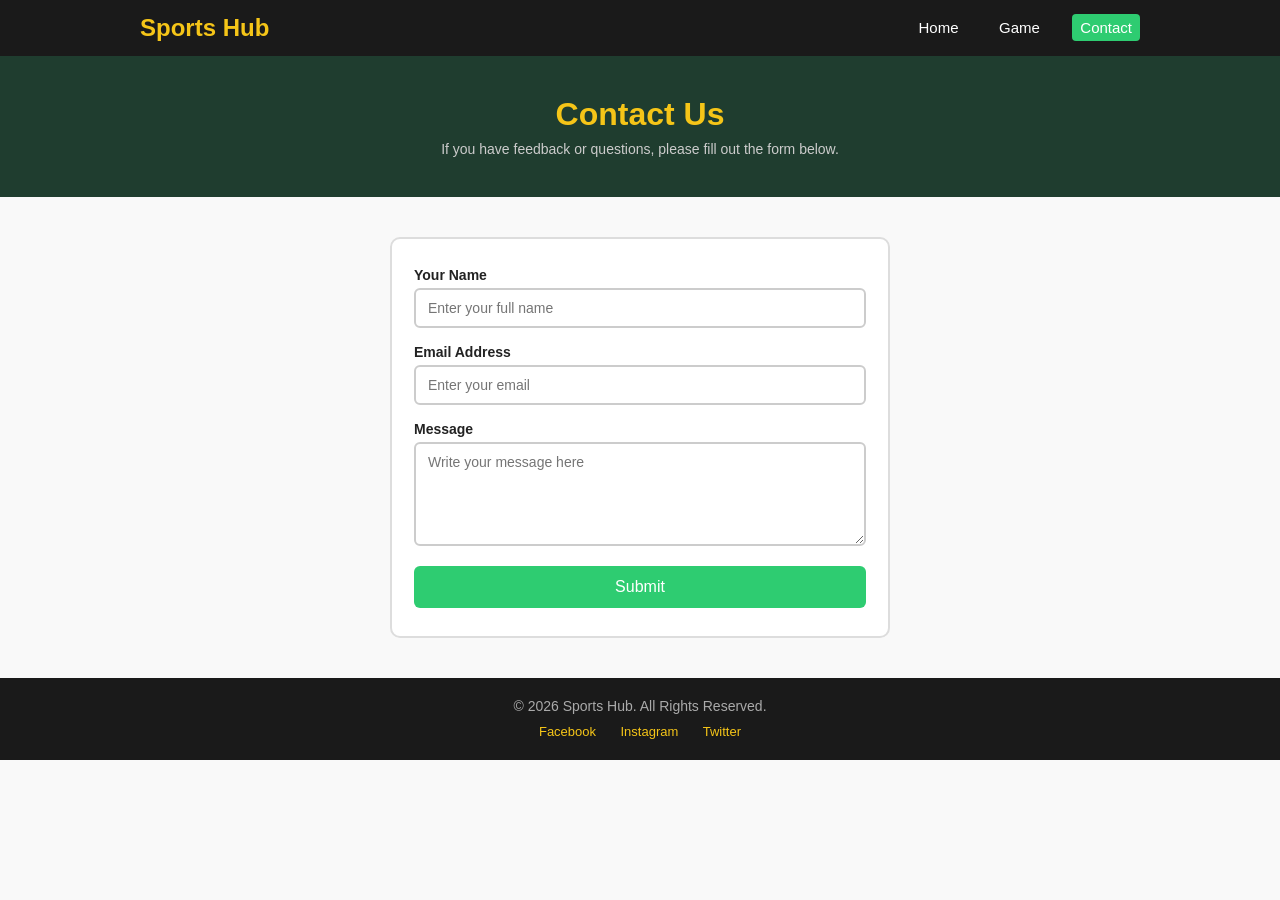
==== commit 5ea878c4: "improved text in contact page" ====
--- a/contact.html
+++ b/contact.html
@@ -2,13 +2,17 @@
 <html lang="en">
 <head>
   <meta charset="UTF-8" />
+
   <meta name="viewport" content="width=device-width, initial-scale=1.0"/>
+
+  <meta name="description" content="Sports Hub contact page for feedback and questions">
+
   <title>Sports Hub - Contact</title>
+
   <link rel="stylesheet" href="./CSS/style.css" />
 
 </head>
 <body>
-
 
   <header>
     <div class="navbar">
@@ -21,13 +25,12 @@
     </div>
   </header>
 
-
   <div class="page-top">
     <h2>Contact Us</h2>
-    <p>Have feedback or questions? Fill the form below.</p>
+    <p>If you have feedback or questions, please fill out the form below.</p>
   </div>
 
- 
+
   <div class="form-wrapper">
 
     <div class="form-group">
@@ -54,7 +57,6 @@
 
   </div>
 
-
   <footer>
     <p>© 2026 Sports Hub. All Rights Reserved.</p>
     <div class="footer-links">
@@ -64,6 +66,8 @@
     </div>
   </footer>
 
+
   <script src="./JS/contact.js"></script>
+
 </body>
 </html>
